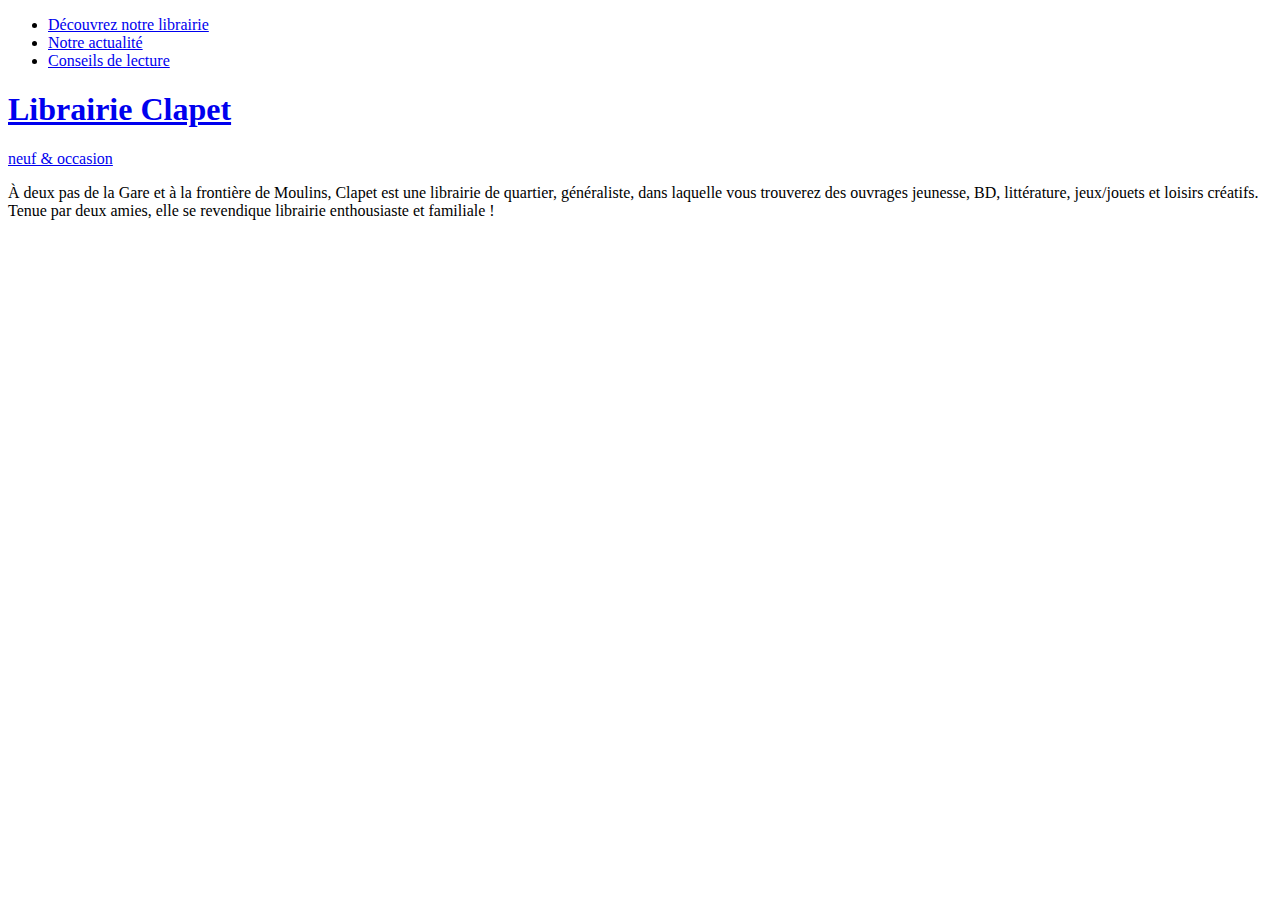
==== decouvrez-notre-librairie.html @ da6eeca0 "Update decouvrez-notre-librairie.html" ====
<!DOCTYPE html>
<html>
  <head>
    <title>Ma Librairie Clapet dixit karine</title>
    <meta name="description" content="Librairie généraliste et enthousiaste !">
    <meta charset="utf-8">
    <meta http-equiv="Content-Type" content="text/html; charset=utf-8">
    <meta http-equiv="X-UA-Compatible" content="IE=edge,chrome=1">
    <meta name="viewport" content=", width=device-width, initial-scale=1">
    <link rel="shortcut icon" href="./img/favicon.ico">
    <link rel="apple-touch-icon" href="./img/favicon.ico">
    <link rel="stylesheet" href="./css/reset.css">
    <link rel="stylesheet" href="./css/main.css">
  </head>
  <body>
    <div class="header page-single decouvrez-notre-librairie" id="header">
      <nav class="header__nav nav-main">
        <ul class="nav-main__list container">
          <li class="nav-main__item"><a class="nav-main__link" href="./decouvrez-notre-librairie.html">Découvrez notre librairie</a></li>
          <li class="nav-main__item"><a class="nav-main__link" href="./notre-actualite.html">Notre actualité</a></li>
          <li class="nav-main__item"><a class="nav-main__link" href="./conseils-de-lecture.html">Conseils de lecture</a></li>
        </ul>
      </nav>
      <a class="header__content container" href="./index.html">
        <h1 class="header__title">Librairie Clapet</h1>
        <p class="header__subtitle">neuf &amp; occasion</p>
      </a>
    </div>

    <div class="container page-single decouvrez-notre-librairie">
      <div class="text-container">
        <p class="chapo">À deux pas de la Gare et à la frontière de Moulins, Clapet est une librairie de quartier, généraliste, dans laquelle vous trouverez des ouvrages jeunesse, BD, littérature, jeux/jouets et loisirs créatifs. Tenue par deux amies, elle se revendique librairie enthousiaste et familiale !</p>
      </div>

      <img src="./img/illu-large.jpg" alt="">

    <script src="./js/main.js"></script>
  </body>
</html>
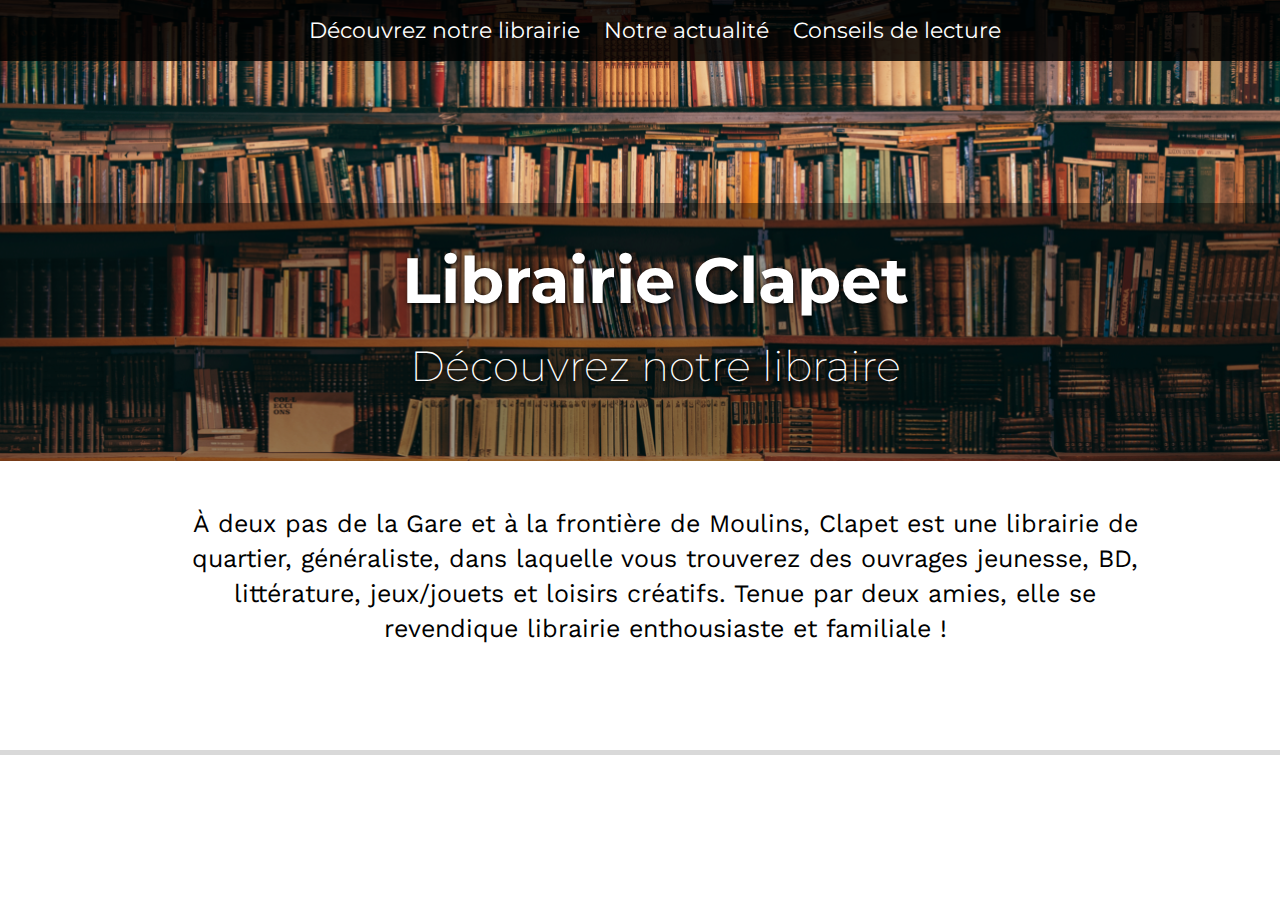
==== commit e187b4cc: "flexblocoK-imageKO" ====
--- a/decouvrez-notre-librairie.html
+++ b/decouvrez-notre-librairie.html
@@ -1,7 +1,7 @@
 <!DOCTYPE html>
 <html>
   <head>
-    <title>Ma Librairie Clapet dixit karine</title>
+    <title>Librairie Clapet</title>
     <meta name="description" content="Librairie généraliste et enthousiaste !">
     <meta charset="utf-8">
     <meta http-equiv="Content-Type" content="text/html; charset=utf-8">
@@ -23,7 +23,7 @@
       </nav>
       <a class="header__content container" href="./index.html">
         <h1 class="header__title">Librairie Clapet</h1>
-        <p class="header__subtitle">neuf &amp; occasion</p>
+        <p class="header__subtitle">Découvrez notre libraire</p>
       </a>
     </div>
 
--- a/css/main.css
+++ b/css/main.css
@@ -0,0 +1,493 @@
+@import url('https://fonts.googleapis.com/css?family=Montserrat|Work+Sans');
+
+
+/**
+* -----------
+* Global
+* -----------
+*/
+
+body {
+  margin: auto;
+  border-bottom: 5px solid #d9d9d9;
+  padding-bottom: 75px;
+  font-family: 'Montserrat', sans-serif;
+  font-weight: 400;
+  color: black;
+  width: 100%;
+}
+
+p, li, td, th, textarea, caption, pre, blockquote, label, input, select, textarea {
+  font-size: 1.4em;
+  line-height: 1.4;
+}
+
+li {
+  margin: 5px 0;
+}
+
+p {
+  margin: 15px 0;
+}
+
+b, strong, optgroup {
+  font-weight: 700;
+}
+
+h1 {
+  margin: 25px 0;
+  font-size: 4.5em;
+  font-weight: 700;
+}
+
+h2 {
+  margin: 25px 0;
+  font-size: 3.5em;
+  font-weight: 200;
+}
+
+h3 {
+  margin: 25px 0;
+  font-size: 2.6em;
+  font-weight: 200;
+}
+
+h4 {
+  margin: 20px 0;
+  font-size: 1.6em;
+}
+
+h5 {
+  margin: 20px 0;
+  font-size: 1.6em;
+}
+
+h6 {
+  margin: 15px 0;
+  font-size: 1.4em;
+}
+
+h1, h2, h3, h4, h5, h6 {
+  font-family: 'Montserrat', sans-serif;
+  line-height: 1;
+}
+
+a, button {
+  color: #d86324;
+  text-decoration: none;
+}
+a:hover, button:hover {
+  text-decoration: underline;
+}
+
+button {
+  background-color: transparent;
+  color: #d86324;
+}
+
+
+/**
+* -----------
+* Layout
+* -----------
+*/
+
+.container {
+  margin: auto;
+  padding: 0 15px;
+  width: 1440px;
+  max-width: 100%;
+  text-align: center;
+}
+
+.text-container {
+  margin: auto;
+  max-width: 960px;
+}
+
+.columns {
+  display: flex;
+}
+
+.column {
+  max-width: 100%;
+}
+
+.column + .column {
+  margin-left: 40px;
+}
+
+.column--50 {
+  width: 50%;
+}
+
+.column--grow {
+  flex-grow: 1;
+}
+
+.column--shrink {
+  flex-shrink: 1;
+}
+
+.column--580 {
+  width: 580px;
+}
+
+
+/**
+* -----------
+* Objects
+* -----------
+*/
+
+.list-inline {
+  display: block;
+  margin: 0;
+  padding: 0;
+}
+.list-inline > * {
+  display: inline-block;
+  margin: 5px;
+  padding: 0;
+}
+
+@media screen and (min-width: 780px) {
+  .list-flex {
+    display: flex;
+    justify-content: space-between;
+  }
+}
+
+.link-block {
+  display: block;
+  color: inherit;
+}
+.link-block:hover {
+  text-decoration: none;
+}
+
+.align-left {
+  text-align: left;
+}
+
+.align-center {
+  text-align: center;
+}
+
+.align-right {
+  text-align: right;
+}
+
+.align-justify {
+  text-align: justify;
+}
+
+.align-justify.align-center {
+  text-align-last: center;
+}
+
+/**
+* texts & images
+*/
+
+.important {
+  font-size: 2.5em;
+}
+
+.introduction {
+  font-size: 1.7em;
+}
+
+.chapo {
+  margin: auto;
+  width: 960px;
+  font-family: Work Sans;
+  font-size: 25px;
+  padding: 10px;
+  width: 100%;
+}
+
+.full-width {
+  display: block;
+  width: 100%;
+  margin: 50px auto;
+}
+
+
+/**
+* -----------
+* Components
+* -----------
+*/
+
+/**
+* header
+*/
+.header {
+  position: relative;
+  margin-right: auto;
+  margin-left: auto;
+  margin-bottom: 35px;
+  width: 1440px;
+  height: 461px;
+  background: url("../img/background.png");
+  background-size: cover;
+  background-position: center bottom;
+  overflow: hidden;
+  width: 100%;
+}
+
+
+.header__content {
+  width: 1440px;
+  height: 213.5px;
+  background-color: rgba(0, 0, 0, 0.4);
+  display: block;
+  margin: 0;
+  position: absolute;
+  padding-top: 20px;
+  padding-bottom: 25px;
+  bottom: 0;
+  width: 100%;
+  text-align: center;
+  color: white;
+  font-family: "Montserrat", "Avenir Next", Helvetica, Arial, sans-serif;
+  text-shadow: 1px 1px 4px #000;
+  background: rgba(0, 0, 0, 0.4);
+}
+.header__content:hover {
+  text-decoration: none;
+}
+
+.header__title {
+  font-family: Montserrat;
+  font-size: 64px;
+  font-weight: bold;
+ 
+}
+
+.header__subtitle {
+  font-family: Montserrat;
+  font-size: 42px;
+  font-weight: 200;
+  text-shadow: 1px 1px 5px #000000;
+  text-align: center;
+}
+
+
+.header__nav {
+  background-color: rgba(0, 0, 0, 0.85);
+}
+
+.nav-main__item {
+  display: inline-block;
+}
+
+.nav-main__link {
+  display: block;
+  padding: 10px;
+  color: #fff;
+}
+.nav-main__link:hover {
+  text-decoration: none;
+  color: #d86324;
+}
+
+
+/**
+* separator
+*/
+.separator {
+  display: block;
+  margin: 50px auto;
+  margin-bottom: 35px;
+  }
+
+
+/**
+* honey-pot
+*/
+
+.honey-pot-list {
+  text-align: center;
+  display: flex
+}
+
+.honey-pot {
+  display: inline-block;
+  margin: auto;
+  text-align: center;
+}
+
+.honey-pot__link {
+  color: #303044;
+}
+.honey-pot__link:hover {
+  color: #d86324;
+}
+
+.honey-pot__thumbnail {
+  position: relative;
+  display: inline-block;
+  margin-bottom: 10px;
+  filter: grayscale(0);
+}
+
+.honey-pot__thumbnail:hover {
+  filter: grayscale(60%);
+}
+
+.honey-pot__thumbnail img {
+  display: block;
+}
+
+.honey-pot__title {
+  margin: 0;
+  font-size: 2em;
+  font-weight: bold;
+}
+
+.honey-pot__subtitle {
+  margin: 0;
+  font-size: 1.6em;
+  font-weight: 200;
+}
+
+
+
+/**
+* news
+*/
+
+.news__link:hover {
+  color: #d86324;
+}
+
+.news__link:hover .news__thumbnail {
+  -webkit-filter: grayscale(60%);
+  filter: grayscale(60%);
+  -webkit-transition-delay: 0ms;
+  -o-transition-delay: 0ms;
+  transition-delay: 0ms;
+}
+
+
+.news__thumbnail {
+  margin-bottom: 10px;
+  filter: grayscale(0);
+}
+
+.news__image {
+  display: block;
+  width: 100%;
+}
+
+.news__date {
+  margin: 0;
+  font-size: 1.8em;
+  color: #e8a27d;
+}
+
+.news__title {
+  margin: 0 0 15px;
+  font-weight: bold;
+  font-size: 2em;
+  line-height: 1.4;
+}
+
+.news__text {
+  margin: 0;
+  font-size: 1.4em;
+  line-height: 1.4;
+}
+
+.page-list .news {
+  margin: 0 auto 20px auto;
+  border-bottom: 1px solid #b0b0c5;
+  padding-bottom: 20px;
+  max-width: 320px;
+}
+
+.news--main {
+  padding-bottom: 35px;
+  border-bottom: 1px solid #b0b0c5;
+  text-align: left
+}
+.news--main .news__link {
+  display: flex;
+  align-items: flex-start;
+}
+.news--main .news__thumbnail {
+  margin-bottom: 0;
+  margin-right: 40px;
+  min-width: 360px;
+}
+
+/**
+* news-list
+*/
+.news-list {
+  display: grid;
+  grid-gap: 35px;
+  grid-template-columns: repeat(3, 1fr);
+  grid-template-rows: auto;
+  margin-bottom: 35px;
+}
+
+.news-list .news-list__news--main {
+  grid-column: span 3;
+}
+
+.news-list__news {
+  grid-column: span 1;
+}
+
+/**
+* -----------
+* Trumps
+* -----------
+*/
+
+
+/**
+* single
+*/
+.page-single {
+  text-align: justify;
+}
+
+.page-single__header {
+  margin-bottom: 75px;
+}
+
+.page-single__title {
+  margin: 0;
+  font-size: 5.6em;
+  line-height: 1.4;
+  font-weight: 500;
+}
+
+.page-single__subtitle {
+  margin: 0;
+  font-size: 3.2em;
+  font-weight: 200;
+}
+
+
+/**
+* decouvrez-notre-librairie
+*/
+.container.decouvrez-notre-librairie {
+  text-align: center;
+}
+
+/**
+* index
+*/
+.index-title {
+  font-weight: 200
+  text-align: center;
+  margin-bottom: 35px;
+  padding: 20px;
+  font-size: 64px;
+    }
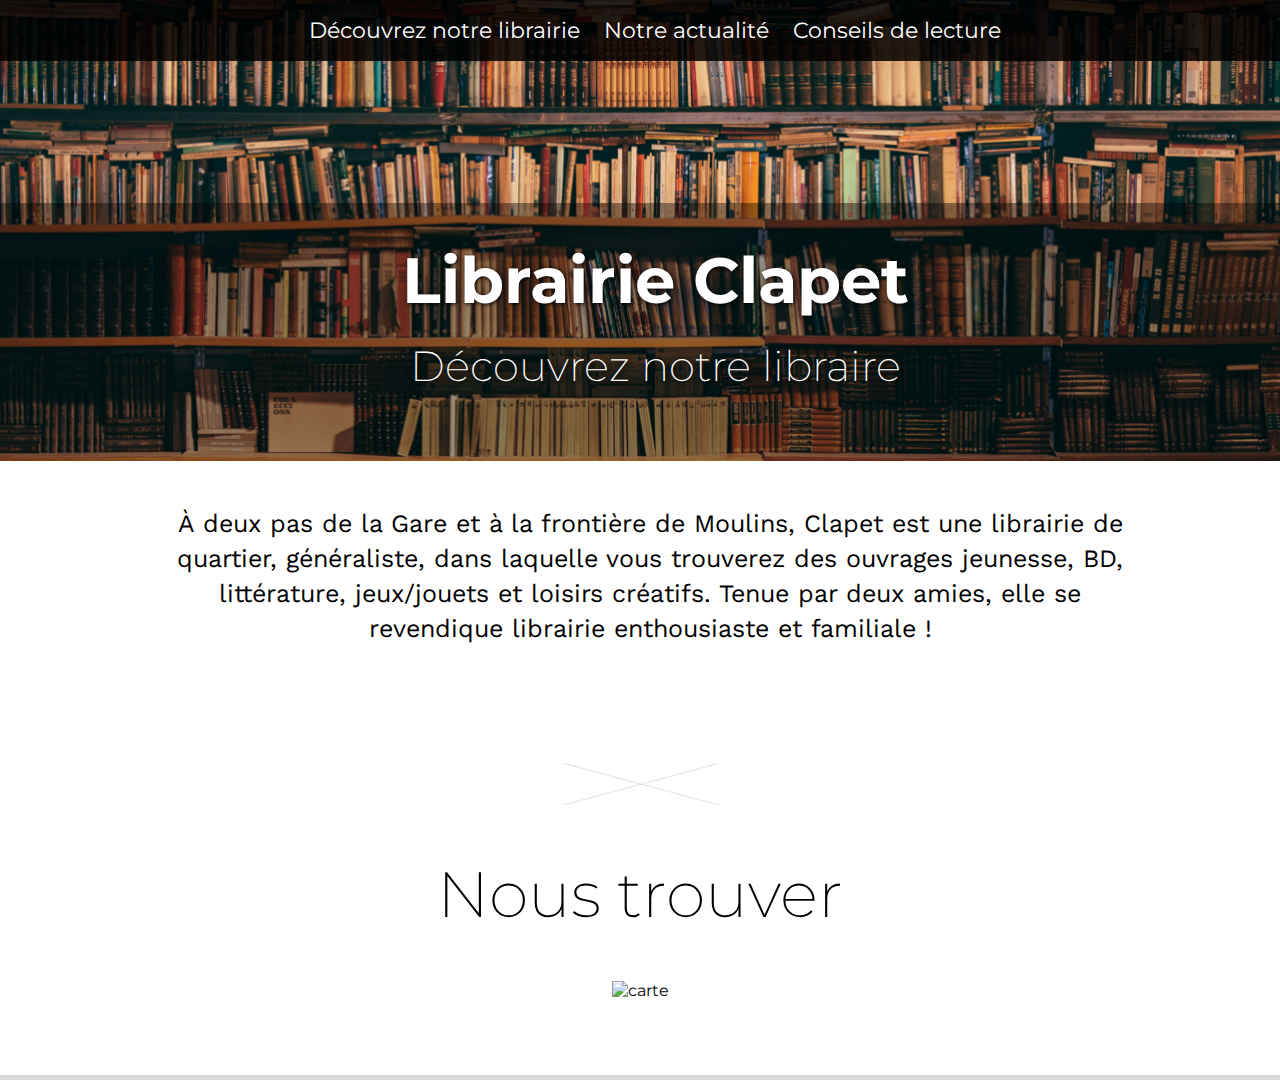
==== commit d02f8cdd: "page decouvrer" ====
--- a/decouvrez-notre-librairie.html
+++ b/decouvrez-notre-librairie.html
@@ -34,6 +34,10 @@
 
       <img src="./img/illu-large.jpg" alt="">
 
+      <img src="./img/croix.PNG" alt="separator_croix" class="separator">
+      <h2 class="index-title">Nous trouver</h2>
+      <img src="./img/map.png" alt="carte">
+
     <script src="./js/main.js"></script>
   </body>
 </html>
--- a/css/main.css
+++ b/css/main.css
@@ -205,6 +205,7 @@
   font-size: 25px;
   padding: 10px;
   width: 100%;
+  margin-block-end: 35px;
 }
 
 .full-width {
@@ -386,6 +387,7 @@
   margin: 0;
   font-size: 1.8em;
   color: #e8a27d;
+  text-align: left;
 }
 
 .news__title {
@@ -393,12 +395,14 @@
   font-weight: bold;
   font-size: 2em;
   line-height: 1.4;
+  text-align: left;
 }
 
 .news__text {
   margin: 0;
   font-size: 1.4em;
   line-height: 1.4;
+  text-align: left;
 }
 
 .page-list .news {
@@ -411,7 +415,7 @@
 .news--main {
   padding-bottom: 35px;
   border-bottom: 1px solid #b0b0c5;
-  text-align: left
+  text-align: left;
 }
 .news--main .news__link {
   display: flex;
@@ -421,7 +425,7 @@
   margin-bottom: 0;
   margin-right: 40px;
   min-width: 360px;
-}
+  }
 
 /**
 * news-list
@@ -479,6 +483,7 @@
 */
 .container.decouvrez-notre-librairie {
   text-align: center;
+  Padding:0;
 }
 
 /**
